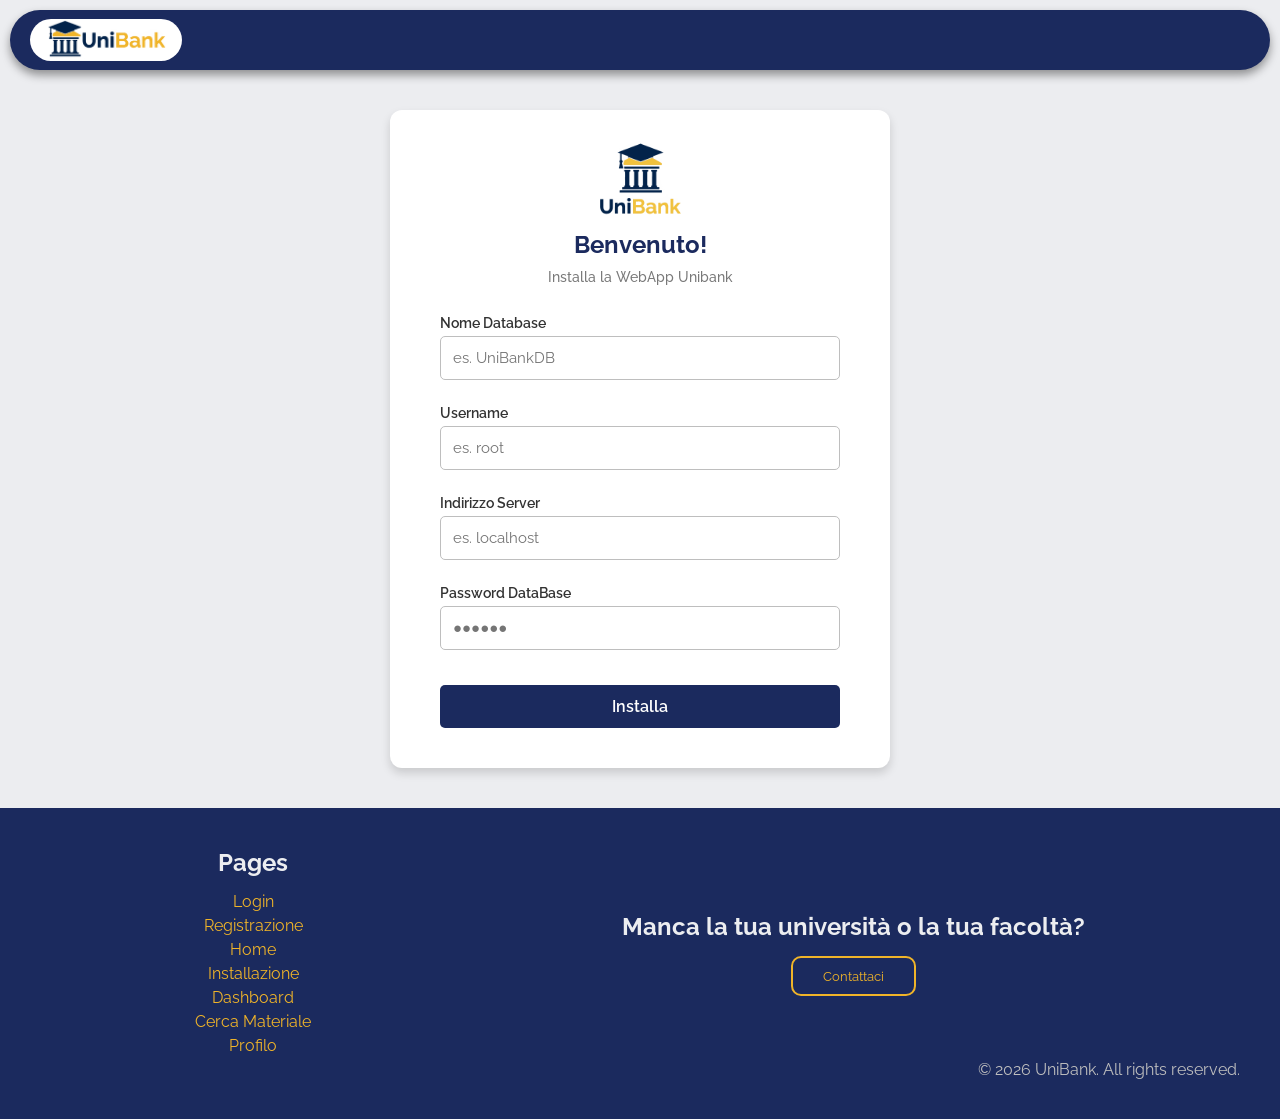
==== install/install.html @ 7695d614 "Add files via upload" ====
<!DOCTYPE html>
<html lang="en">
<head>
    <meta charset="UTF-8">
    <meta name="viewport" content="width=device-width, initial-scale=1.0">
    <title>UniBank - Install</title>
    <link rel="stylesheet" href="install.css">
</head>
<body>
    <div class="maincontainer">
        <header class="navbar">
            <div class="nbcontainer">
                <div class="logo">
                <img src="../assets/logo lungo7.png" alt="logo Unibank">
                </div>
                <div class="menu">
                    <ul>
                        <li>
                        </li>
                    </ul>
                </div>
            </div>
        </header>
        <div class="container">
            <div class="loginbox">
                <div class="loginheader">
                    <div class="logo2">
                        <img src="../assets/logo.png" alt="logo Unibank">
                    </div>
                    <h2>Benvenuto!</h2>
                    <p>Installa la WebApp Unibank</p>
                </div>
                <form action="install.php" method="POST">
                    <div class="inputbox">
                        <label for="nomedatabase">Nome Database</label>
                        <input type="text" name="nomedatabase" placeholder="es. UniBankDB" required>
                    </div>
                    <div class="inputbox">
                        <label for="username">Username</label>
                        <input type="text" name="username" placeholder="es. root" required>
                    </div>
                    <div class="inputbox">
                        <label for="indirizzo">Indirizzo Server</label>
                        <input type="text" name="indirizzo" placeholder="es. localhost" required>
                    </div>
                    <div class="inputbox">
                        <label for="password">Password DataBase</label>
                        <input type="password" name="password" placeholder="●●●●●●">
                    </div>
                    <button class="loginbtn" type="submit">Installa</button>
                </form>
            </div>
        </div>
        <footer>
            <div class="ftcontainer">
                <div class="ftcolumn">
                    <h2>Pages</h2>
                    <ul>
                        <li>
                            <a href="../src/authentication/frontend/login.php">Login</a>
                        </li>
                        <li>
                            <a href="../src/authentication/frontend/signup.php">Registrazione</a>
                        </li>
                        <li>
                            <a href="../src/index.html">Home</a>
                        </li>
                        <li>
                            <a href="install.html">Installazione</a>
                        </li>
                        <li>
                            <a href="#">Dashboard</a>
                        </li>
                        <li>
                            <a href="#">Cerca Materiale</a>
                        </li>
                        <li>
                            <a href="#">Profilo</a>
                        </li>
                    </ul>
                </div>
                <div class="ftcolumn">
                    <h2>Manca la tua università o la tua facoltà?</h2>
                    <a href="#"><button class="contactbtn">Contattaci</button></a>
                </div>
            </div>
            <p class="copyright">© 2026 UniBank. All rights reserved.</p>
        </footer>
    </div>
</body>
</html>
---- install/install.css ----
@import url('https://fonts.googleapis.com/css2?family=Montserrat:ital,wght@0,100..900;1,100..900&family=Poppins:ital,wght@0,100;0,200;0,300;0,400;0,500;0,600;0,700;0,800;0,900;1,100;1,200;1,300;1,400;1,500;1,600;1,700;1,800;1,900&family=Raleway:ital,wght@0,100..900;1,100..900&display=swap');

* {
    margin: 0;
    padding: 0;
    box-sizing: border-box;
    font-family: Raleway, sans-serif;
}

.logo {
    width: 180px;
    margin: 10px;
    margin-left: 20px;
    border-radius: 50px;
    display: flex;
    justify-content: center;
    align-items: center;
    background-color: rgb(255, 255, 255);
}

.logo img {
    width: 80%;
}

.maincontainer {
    width: 100%;
    height: fit-content;
    display: flex;
    flex-direction: column;
    justify-content: center;
    align-items: center;
    background-color: #ecedf0;
}

.navbar {
    width: 100%;
    height: 70px;
    display: flex;
    padding-top: 10px;
    justify-content: center;
    align-items: center;
    background-color: transparent;
}

.nbcontainer {
    width: 100%;
    height: 100%;
    display: flex;
    margin: 10px;
    background-color: #1b2a5e;
    flex-direction: row;
    justify-content: space-between;
    align-items: center;
    border-radius: 50px;
    box-shadow: 0px 5px 10px rgba(0, 0, 0, 0.4);
}

.menu {
    display: flex;
    justify-content: right;
    align-items: center;
    padding-right: 100px;
    width: 100%;
}

.menu ul {
    display: flex;
    list-style: none;
}

.menu ul li a{
    width: max-content;
    position: relative;
    text-decoration: none;
    color: #f0b429;
    font-size: 18px;
    font-weight: 600;
    padding: 10px 5px;
    margin: 0px 20px;
    transition: all 0.3s ease;
    
}

.menu ul li a::after {
    content: "";
    position: absolute;
    bottom: 5px;
    height: 2px;
    width: 100%;
    left: 0;
    border-radius: 10px;
    background-color: #f0b429;
    transition: 0.2s;
    transition-timing-function: ease-in-out;
    transform: scaleX(0);
}
.menu ul li a:hover::after {
    transform: scaleX(1);
}

.container {
    width: 100%;
    height: fit-content;
    flex: 1;
    display: flex;
    justify-content: center;
    align-items: center;
}

.loginbox {
    width: 500px;
    height: fit-content;
    margin: 40px 0px;
    border-radius: 12px;
    box-shadow: 0px 5px 10px rgba(0, 0, 0, 0.15);
    display: flex;
    flex-direction: column;
    justify-content: center;
    align-items: center;
    padding: 20px 50px;
    background-color: white;
}

form {
    display: flex;
    flex-direction: column;
    justify-content: center;
    align-items: center;
    width: 100%;
}

.inputbox {
    width: 100%;
    margin: 10px 0px;
    display: flex;
    flex-direction: column;
    justify-content: center;
}

.inputbox input {
    width: 100%;
    padding: 12px;
    margin: 5px 0px;
    border-radius: 5px;
    border: 1px solid #bebebe;
    font-size: 15px;
}

.inputbox input:focus {
    outline: none;
    border-color: #f0b429;
    box-shadow: 0px 0px 3px #e2c379;
}

label {
    font-size: 14px;
    font-weight: 600;
    color: #333;
}

.inputbox a {
    font-size: 14px;
    font-weight: 600;
    color: #f0b429;
    text-decoration: none;
    text-align: right;
}

.logo2 {
    width: 100px;
    display: flex;
    justify-content: center;
    align-items: center;
}

.logo2 img {
    width: 100%;
}

.loginheader {
    display: flex;
    flex-direction: column;
    justify-content: center;
    align-items: center;
    margin-bottom: 20px;
}

.loginheader h2 {
    font-size: 24px;
    font-weight: 700;
    color: #1b2a5e;
    margin-bottom: 10px;
}

.loginheader p {
    font-size: 14px;
    font-weight: 500;
    color: #797979;
    margin: 0px;
}

.loginbtn {
    width: 100%;
    padding: 12px;
    margin: 20px 0px;
    border-radius: 5px;
    border: none;
    background-color: #1b2a5e;
    color: white;
    font-size: 16px;
    font-weight: 600;
    cursor: pointer;
    transition: 0.3s;
}

.loginbtn:hover {
    background-color: #2d3f80;
    border-radius: 15px;
}

.donthaveaccount {
    font-size: 14px;
    font-weight: 500;
    color: #5a5a5a;
}

.donthaveaccount a {
    color: #f0b429;
    text-decoration: none;
    font-weight: 600;
}

.donthaveaccount a:hover {
    text-decoration: underline;
}

footer{
    height: fit-content;
    width: 100%;
    background-color: #1b2a5e;
    padding: 40px;
}

footer ul {
    list-style: none;
    text-align: center;
}

footer ul li {
    margin-bottom: 5px;
}

footer ul li a {
    text-decoration: none;
    color: #f0b429;
}

footer ul li a:hover {
    text-decoration: underline;
}

.ftcolumn {
    display: flex;
    flex-direction: column;
    justify-content: center;
    align-items: center;
}

.ftcontainer {
    display: flex;
    flex-direction: row;
    justify-content: space-around;
    align-items: center ;
}

.contactbtn {
    padding: 10px 30px;
    border-radius: 10px;
    border: 2px solid #f0b429;
    background-color: transparent;
    cursor: pointer;
    color: #f0b429;
    transition: 0.3s ease;
}

.ftcolumn h2{
    color: #ecedf0;
    margin-bottom: 15px;
}

.contactbtn:hover {
    background-color: #f0b429;
    color: #1b2a5e;
    font-weight: 500;
}

.copyright {
    color: #bebebe;
    position: relative;
    bottom: 0;
    width: 100%;
    text-align: right;
}
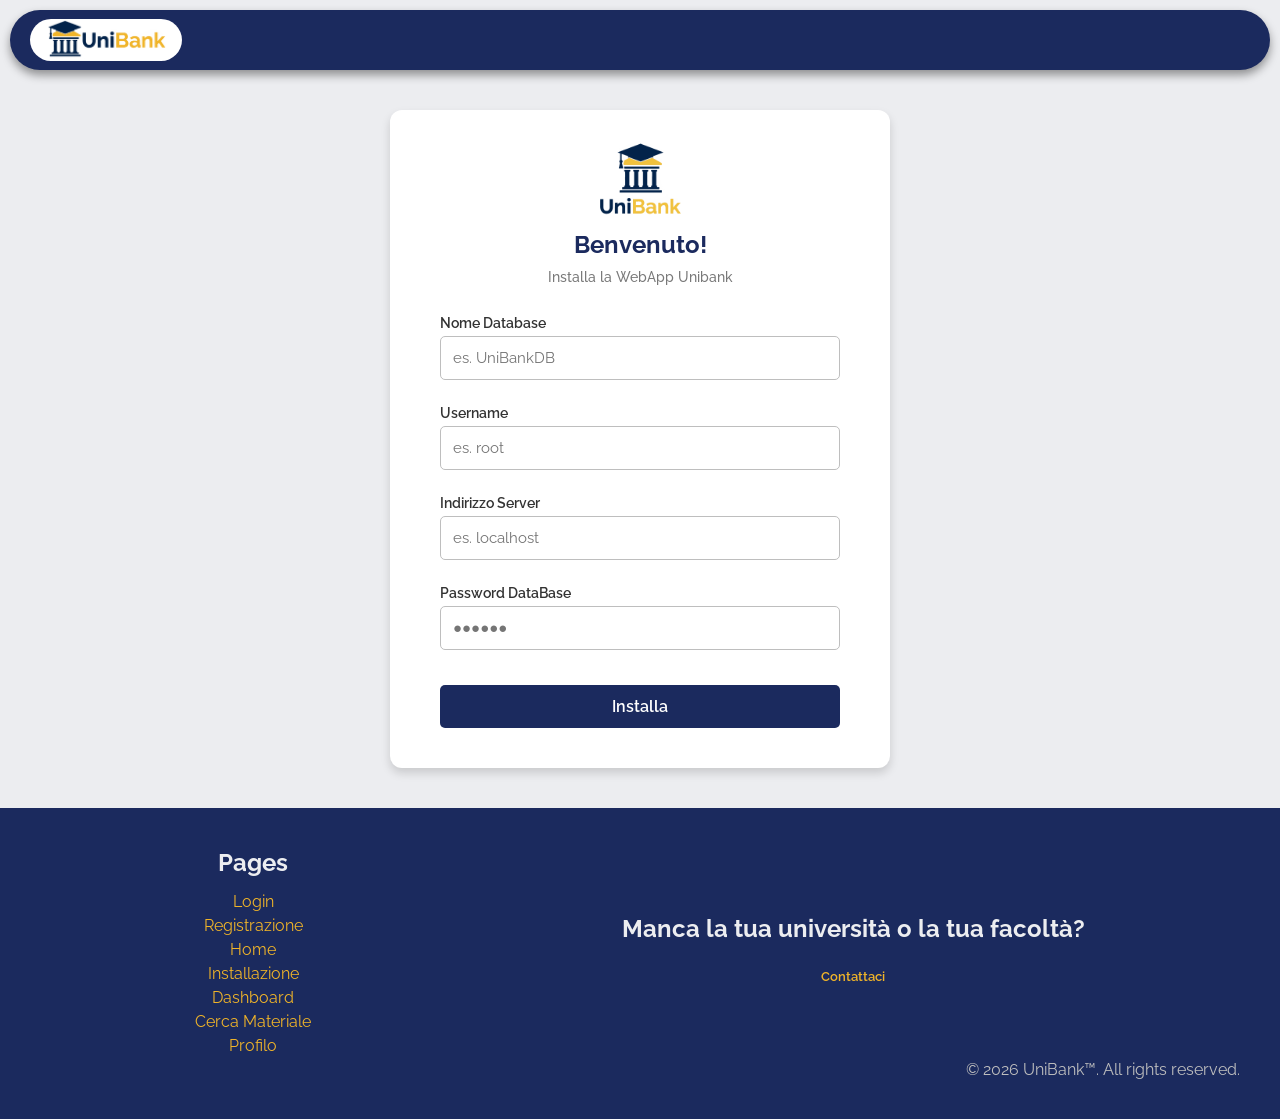
==== commit 4c418f7b: "home page" ====
--- a/install/install.html
+++ b/install/install.html
@@ -5,6 +5,7 @@
     <meta name="viewport" content="width=device-width, initial-scale=1.0">
     <title>UniBank - Install</title>
     <link rel="stylesheet" href="install.css">
+
 </head>
 <body>
     <div class="maincontainer">
@@ -63,7 +64,7 @@
                             <a href="../src/authentication/frontend/signup.php">Registrazione</a>
                         </li>
                         <li>
-                            <a href="../src/index.html">Home</a>
+                            <a href="../src/index.php">Home</a>
                         </li>
                         <li>
                             <a href="install.html">Installazione</a>
@@ -84,7 +85,7 @@
                     <a href="#"><button class="contactbtn">Contattaci</button></a>
                 </div>
             </div>
-            <p class="copyright">© 2026 UniBank. All rights reserved.</p>
+            <p class="copyright">© 2026 UniBank™. All rights reserved.</p>
         </footer>
     </div>
 </body>
--- a/install/install.css
+++ b/install/install.css
@@ -275,8 +275,9 @@
 
 .contactbtn {
     padding: 10px 30px;
-    border-radius: 10px;
-    border: 2px solid #f0b429;
+    border-radius: 5px;
+    border: 1px solid var(--color-yellow-primary);
+    font-weight: 600;
     background-color: transparent;
     cursor: pointer;
     color: #f0b429;
@@ -291,7 +292,6 @@
 .contactbtn:hover {
     background-color: #f0b429;
     color: #1b2a5e;
-    font-weight: 500;
 }
 
 .copyright {
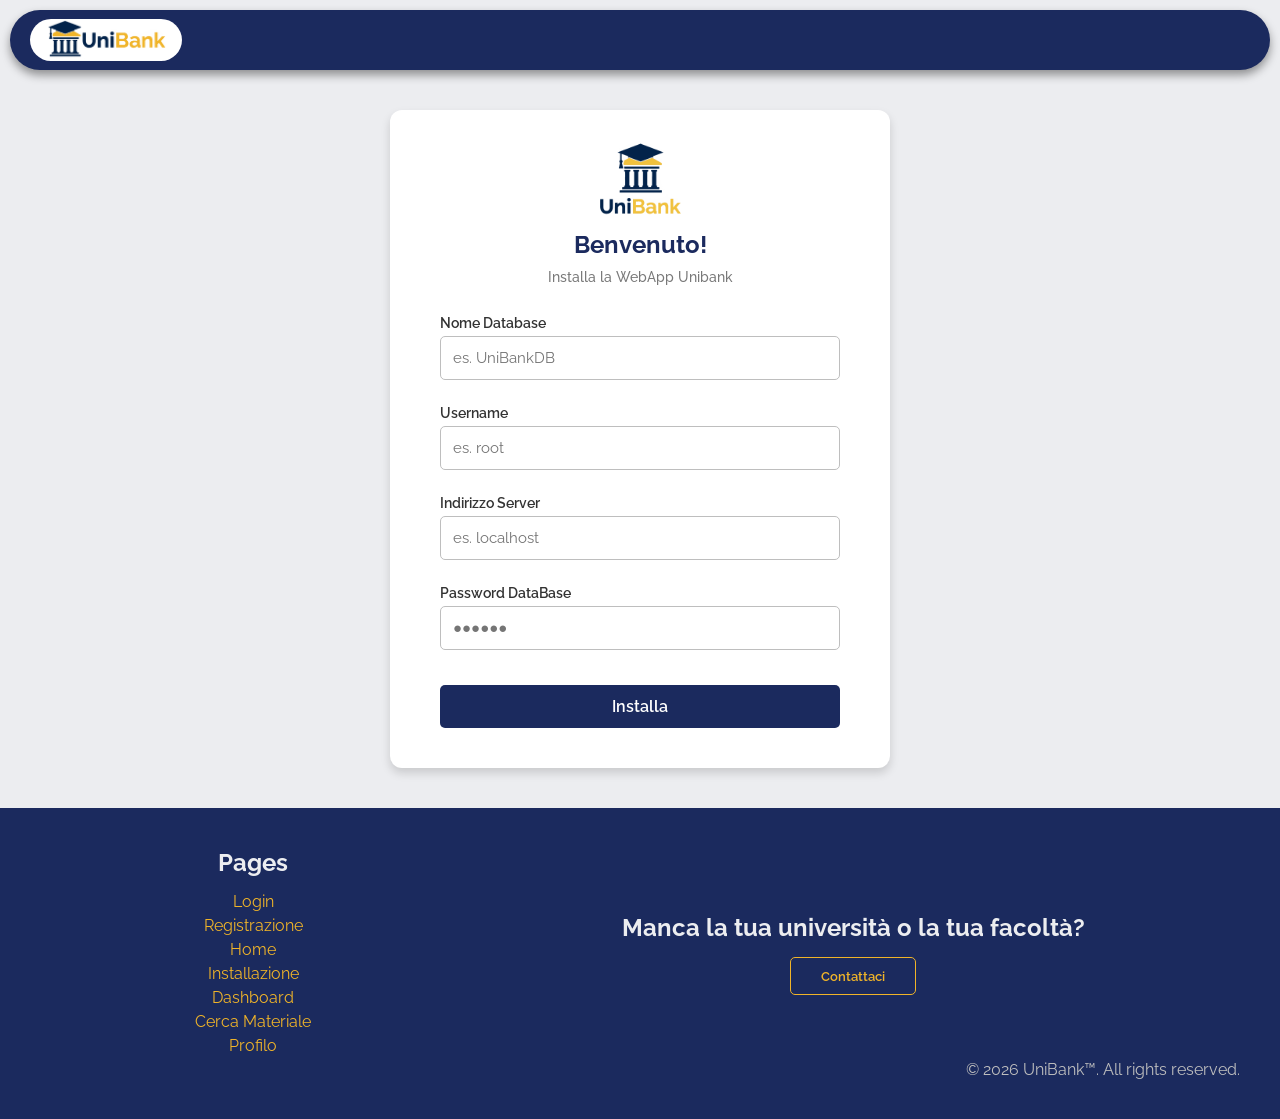
==== commit 8f1b720a: "yellow variable fix + installation checks and verifications + various fixes" ====
--- a/install/install.html
+++ b/install/install.html
@@ -5,7 +5,7 @@
     <meta name="viewport" content="width=device-width, initial-scale=1.0">
     <title>UniBank - Install</title>
     <link rel="stylesheet" href="install.css">
-
+    <link rel="stylesheet" href="../src/variables.css?=v1">
 </head>
 <body>
     <div class="maincontainer">
--- a/src/variables.css
+++ b/src/variables.css
@@ -0,0 +1,9 @@
+
+
+:root {
+    --color-yellow-primary: #f0b429;
+    --color-blue-background: #1b2a5e;
+    --color-grey-foreground: #bebebe;
+    --color-grey-background: #ecedf0;
+    --color-yellow-secondary: #e2c379;
+}
